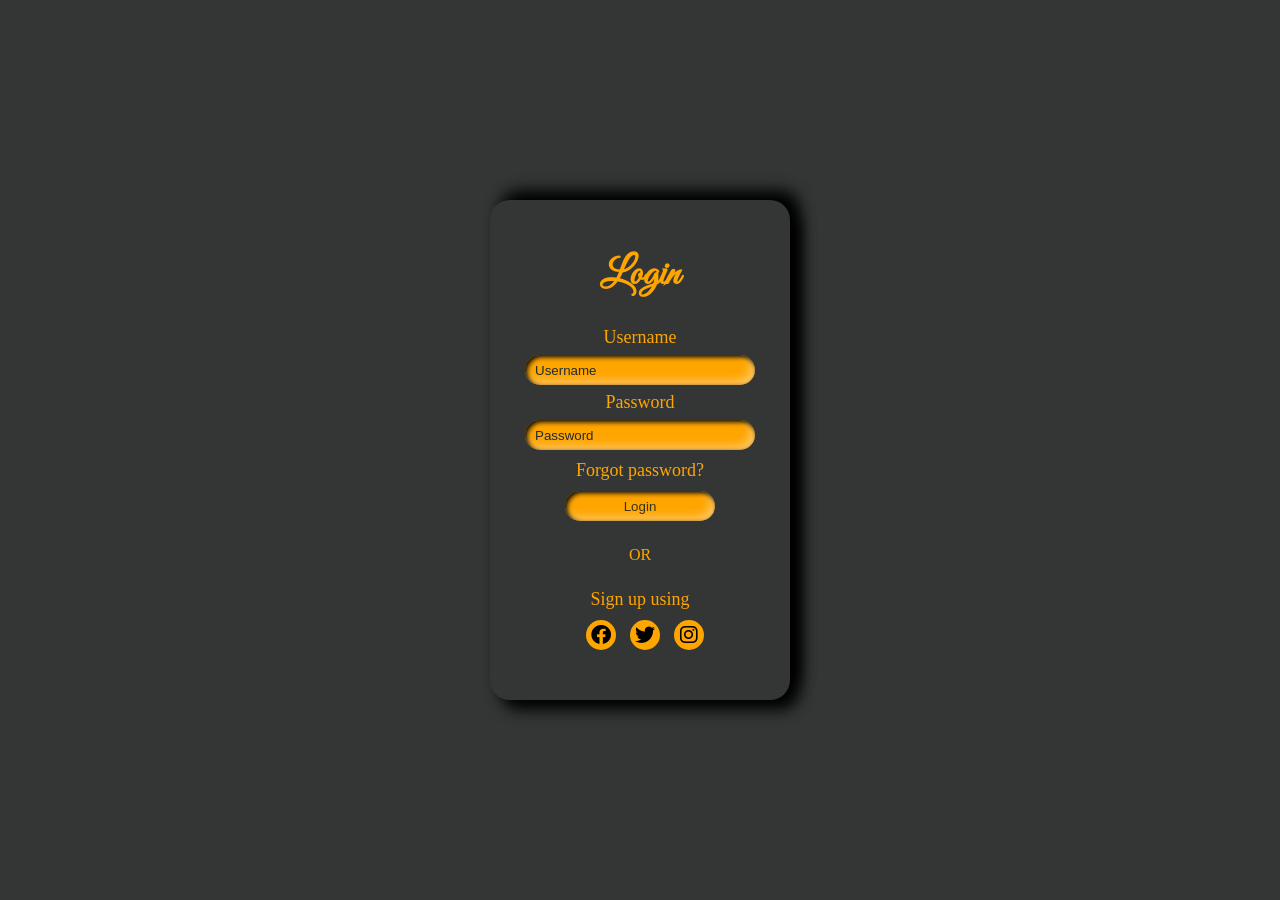
==== index.html @ 18bdc05c "changed the name of the html file" ====
<html>
    <head>
        <title>Login Page with Dynamic coding</title>
        <link rel="stylesheet" href="https://cdnjs.cloudflare.com/ajax/libs/font-awesome/6.0.0-beta3/css/all.min.css" integrity="sha512-Fo3rlrZj/k7ujTnHg4CGR2D7kSs0v4LLanw2qksYuRlEzO+tcaEPQogQ0KaoGN26/zrn20ImR1DfuLWnOo7aBA==" crossorigin="anonymous" referrerpolicy="no-referrer" />
        <link rel="stylesheet" href="./css/login 2.css">
    </head>
    <body>
        <div class="login">
            <h2>Login</h2>

            <form action="pro.html" method="POST" target="_blank" autocomplete="on" class="my-form">
                <label for="username">Username</label>
                <input type="text" id="username" placeholder="Username" required>

                <label for="password">Password</label>
                <input type="password" id="password" placeholder="Password" required>

                <p>Forgot password?</p>

                <input type="submit" value="Login">

            </form>
            <span>OR</span>

            <p>Sign up using</p>

            <div class="loginwithsocialmedia">
            <i class="fab fa-facebook"></i>
            <i class="fab fa-twitter"></i>
            <i class="fab fa-instagram"></i>
            </div>
        </div>
    </body>
</html>
---- css/login 2.css ----
@import url('https://fonts.googleapis.com/css2?family=Great+Vibes&display=swap');

*{
    margin: 0;
    padding: 0;
}

body{
    height: 100vh;
    display: flex;
    justify-content: center;
    align-items: center;
    flex-direction: column;
    background: rgb(52, 54, 54);
}

.login{
    width: 300px;
    height: 500px;
    background: rgb(52, 54, 54);
    box-shadow: 10px -10px 15px rgba(0, 0, 0, 3),
    10px 10px 15px rgba(0, 0, 0, 3);
    border-radius: 20px;
    color: orange;
    display: flex;
    align-items: center;
    flex-direction: column;
}

h2{
    font-family: 'Great vibes', cursive;
    text-align: center;
    font-size: 40px;
    font-weight: 40px;
    margin: 50px 0px 20px 0px;
    color: orange;
}

form{
    display: flex;
    justify-content: center;
    align-items: center;
    flex-direction: column;
}

label{
    font-size: 18px;
    color: orange;
    margin: 7px 0px;
}

input{
    width: 230px;
    height: 30px;
    border-radius: 20px;
    border: none;
    outline: none;
    background-color: orange;
    color: rgb(54, 53, 26);
    padding: 0px 10px;
    box-shadow:
    inset 2px 2px 5px 0 rgba(0, 0, 0, 3),
    inset -4px -4px 10px 0 rgba(255, 255, 255, 0.4);
}

::placeholder{
    color: rgba(33, 44, 48);
}

p{
    margin: 10px 0px;
    font-size: 18px;
}

input[type="submit"]{
    width: 150px;
}

span{
    margin: 25px 0px 15px 0px;
}

.fab{
    width: 20px;
    text-align: center;
    margin-left: 10px;
    background-color: orange;
    font-size: 20px;
    color: black;
    padding: 5px;
    border-radius: 20px;
}
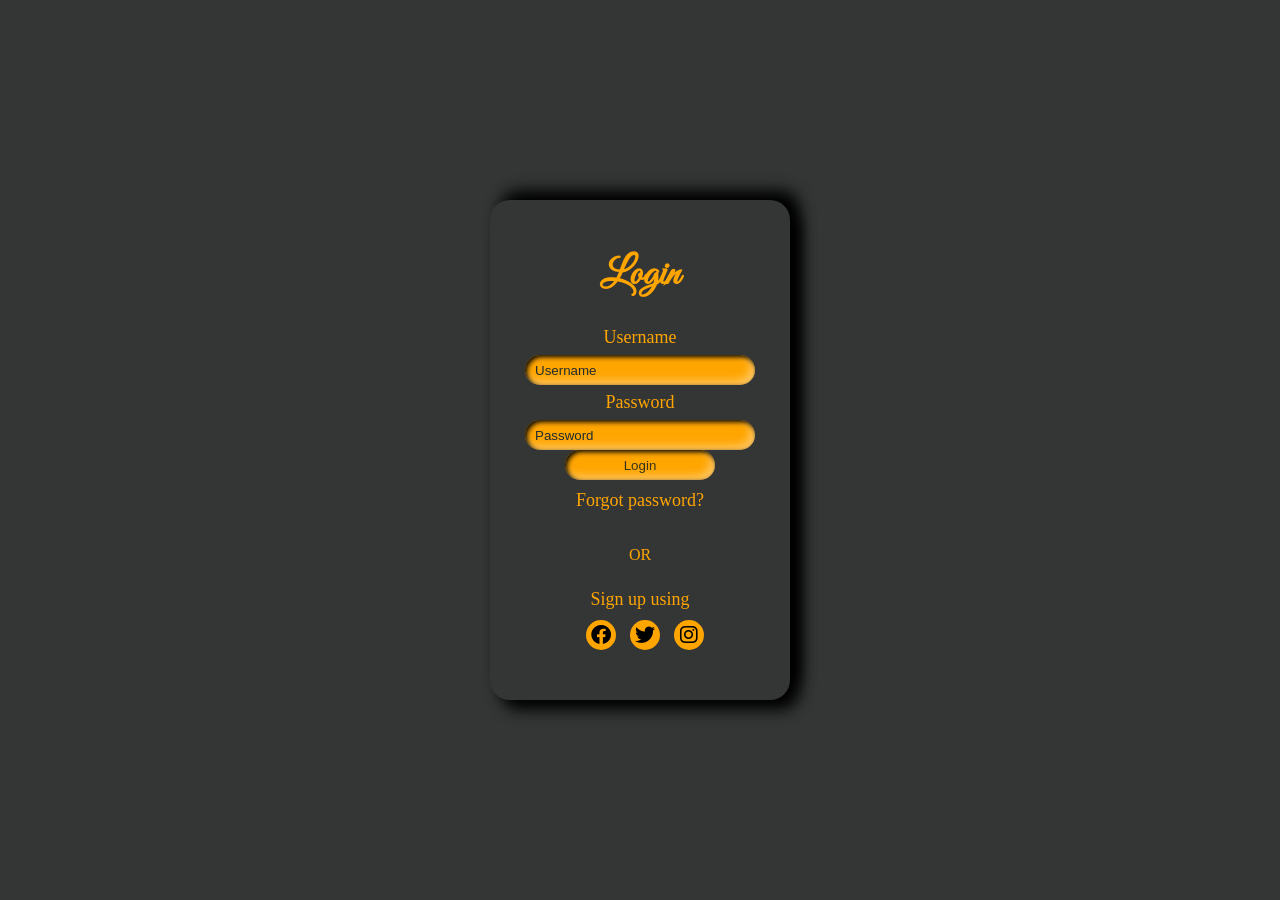
==== commit 02f86d06: "changed the position of a paragraph" ====
--- a/index.html
+++ b/index.html
@@ -15,9 +15,11 @@
                 <label for="password">Password</label>
                 <input type="password" id="password" placeholder="Password" required>
 
-                <p>Forgot password?</p>
+                
 
                 <input type="submit" value="Login">
+
+                <p>Forgot password?</p>
 
             </form>
             <span>OR</span>
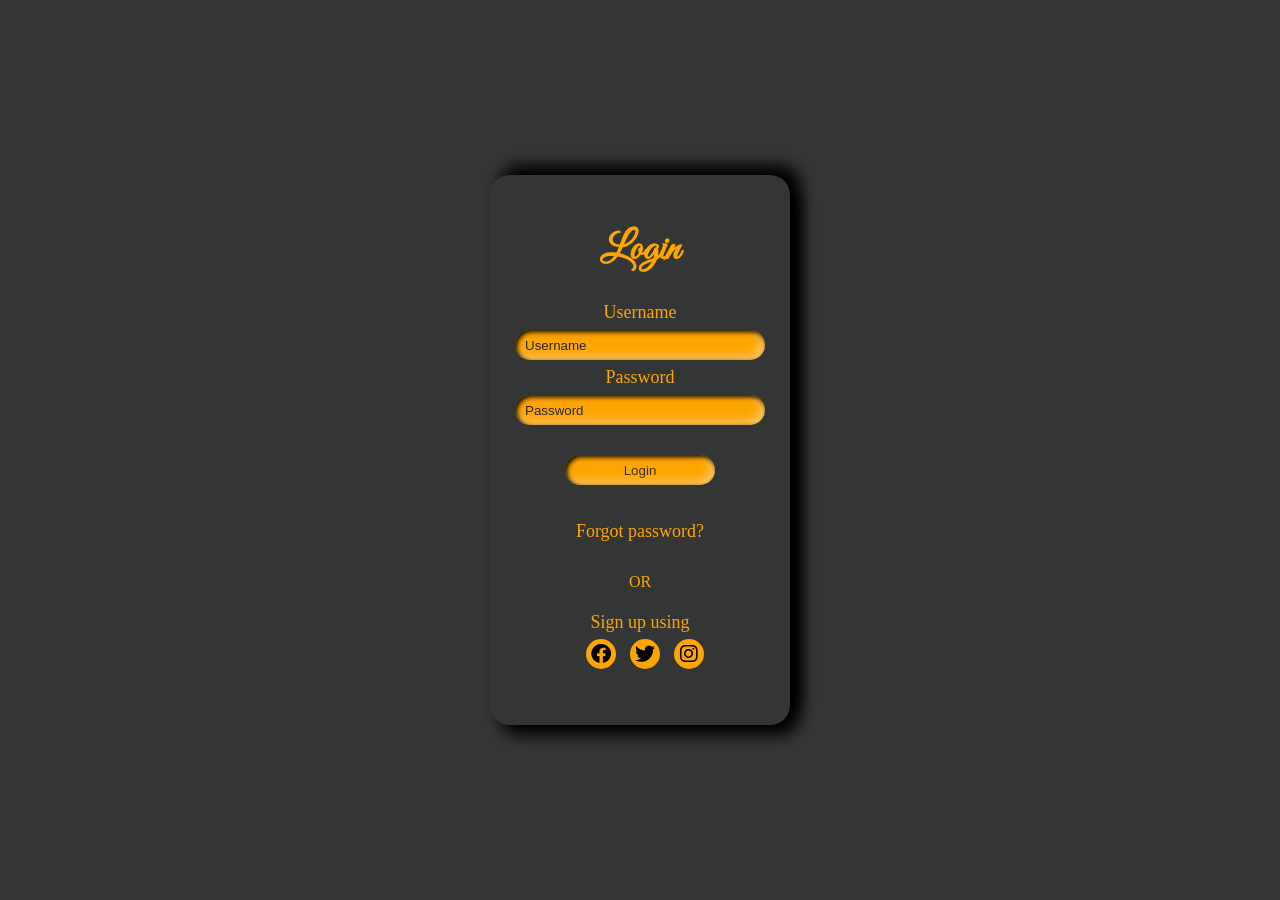
==== commit 5fa69eb8: "fixed the problem of zooming on mobile screen" ====
--- a/index.html
+++ b/index.html
@@ -1,36 +1,40 @@
-<html>
-    <head>
-        <title>Login Page with Dynamic coding</title>
-        <link rel="stylesheet" href="https://cdnjs.cloudflare.com/ajax/libs/font-awesome/6.0.0-beta3/css/all.min.css" integrity="sha512-Fo3rlrZj/k7ujTnHg4CGR2D7kSs0v4LLanw2qksYuRlEzO+tcaEPQogQ0KaoGN26/zrn20ImR1DfuLWnOo7aBA==" crossorigin="anonymous" referrerpolicy="no-referrer" />
-        <link rel="stylesheet" href="./css/login 2.css">
-    </head>
-    <body>
-        <div class="login">
-            <h2>Login</h2>
+<!DOCTYPE html>
+<html lang="en">
+<head>
+    <meta charset="UTF-8">
+    <meta http-equiv="X-UA-Compatible" content="IE=edge">
+    <meta name="viewport" content="width=device-width, initial-scale=1.0">
+    <link rel="stylesheet" href="https://cdnjs.cloudflare.com/ajax/libs/font-awesome/6.0.0-beta3/css/all.min.css" integrity="sha512-Fo3rlrZj/k7ujTnHg4CGR2D7kSs0v4LLanw2qksYuRlEzO+tcaEPQogQ0KaoGN26/zrn20ImR1DfuLWnOo7aBA==" crossorigin="anonymous" referrerpolicy="no-referrer" />
+    <link rel="stylesheet" href="./css/login 2.css">
+    <title>Login Page</title>
+</head>
+<body>
+    <div class="login">
+        <h2>Login</h2>
 
-            <form action="pro.html" method="POST" target="_blank" autocomplete="on" class="my-form">
-                <label for="username">Username</label>
-                <input type="text" id="username" placeholder="Username" required>
+        <form action="pro.html" method="POST" target="_blank" autocomplete="on" class="my-form">
+            <label for="username">Username</label>
+            <input type="text" id="username" placeholder="Username" required>
 
-                <label for="password">Password</label>
-                <input type="password" id="password" placeholder="Password" required>
+            <label for="password">Password</label>
+            <input type="password" id="password" placeholder="Password" required>
 
-                
+            
 
-                <input type="submit" value="Login">
+            <input type="submit" value="Login">
 
-                <p>Forgot password?</p>
+            <p>Forgot password?</p>
 
-            </form>
-            <span>OR</span>
+        </form>
+        <span>OR</span>
 
-            <p>Sign up using</p>
+        <p>Sign up using</p>
 
-            <div class="loginwithsocialmedia">
-            <i class="fab fa-facebook"></i>
-            <i class="fab fa-twitter"></i>
-            <i class="fab fa-instagram"></i>
-            </div>
+        <div class="loginwithsocialmedia">
+        <i class="fab fa-facebook"></i>
+        <i class="fab fa-twitter"></i>
+        <i class="fab fa-instagram"></i>
         </div>
-    </body>
+    </div>
+</body>
 </html>
--- a/css/login 2.css
+++ b/css/login 2.css
@@ -16,7 +16,7 @@
 
 .login{
     width: 300px;
-    height: 500px;
+    height: 550px;
     background: rgb(52, 54, 54);
     box-shadow: 10px -10px 15px rgba(0, 0, 0, 3),
     10px 10px 15px rgba(0, 0, 0, 3);
@@ -68,12 +68,13 @@
 }
 
 p{
-    margin: 10px 0px;
+    margin: 6px 0px;
     font-size: 18px;
 }
 
 input[type="submit"]{
     width: 150px;
+    margin: 30px auto;
 }
 
 span{
